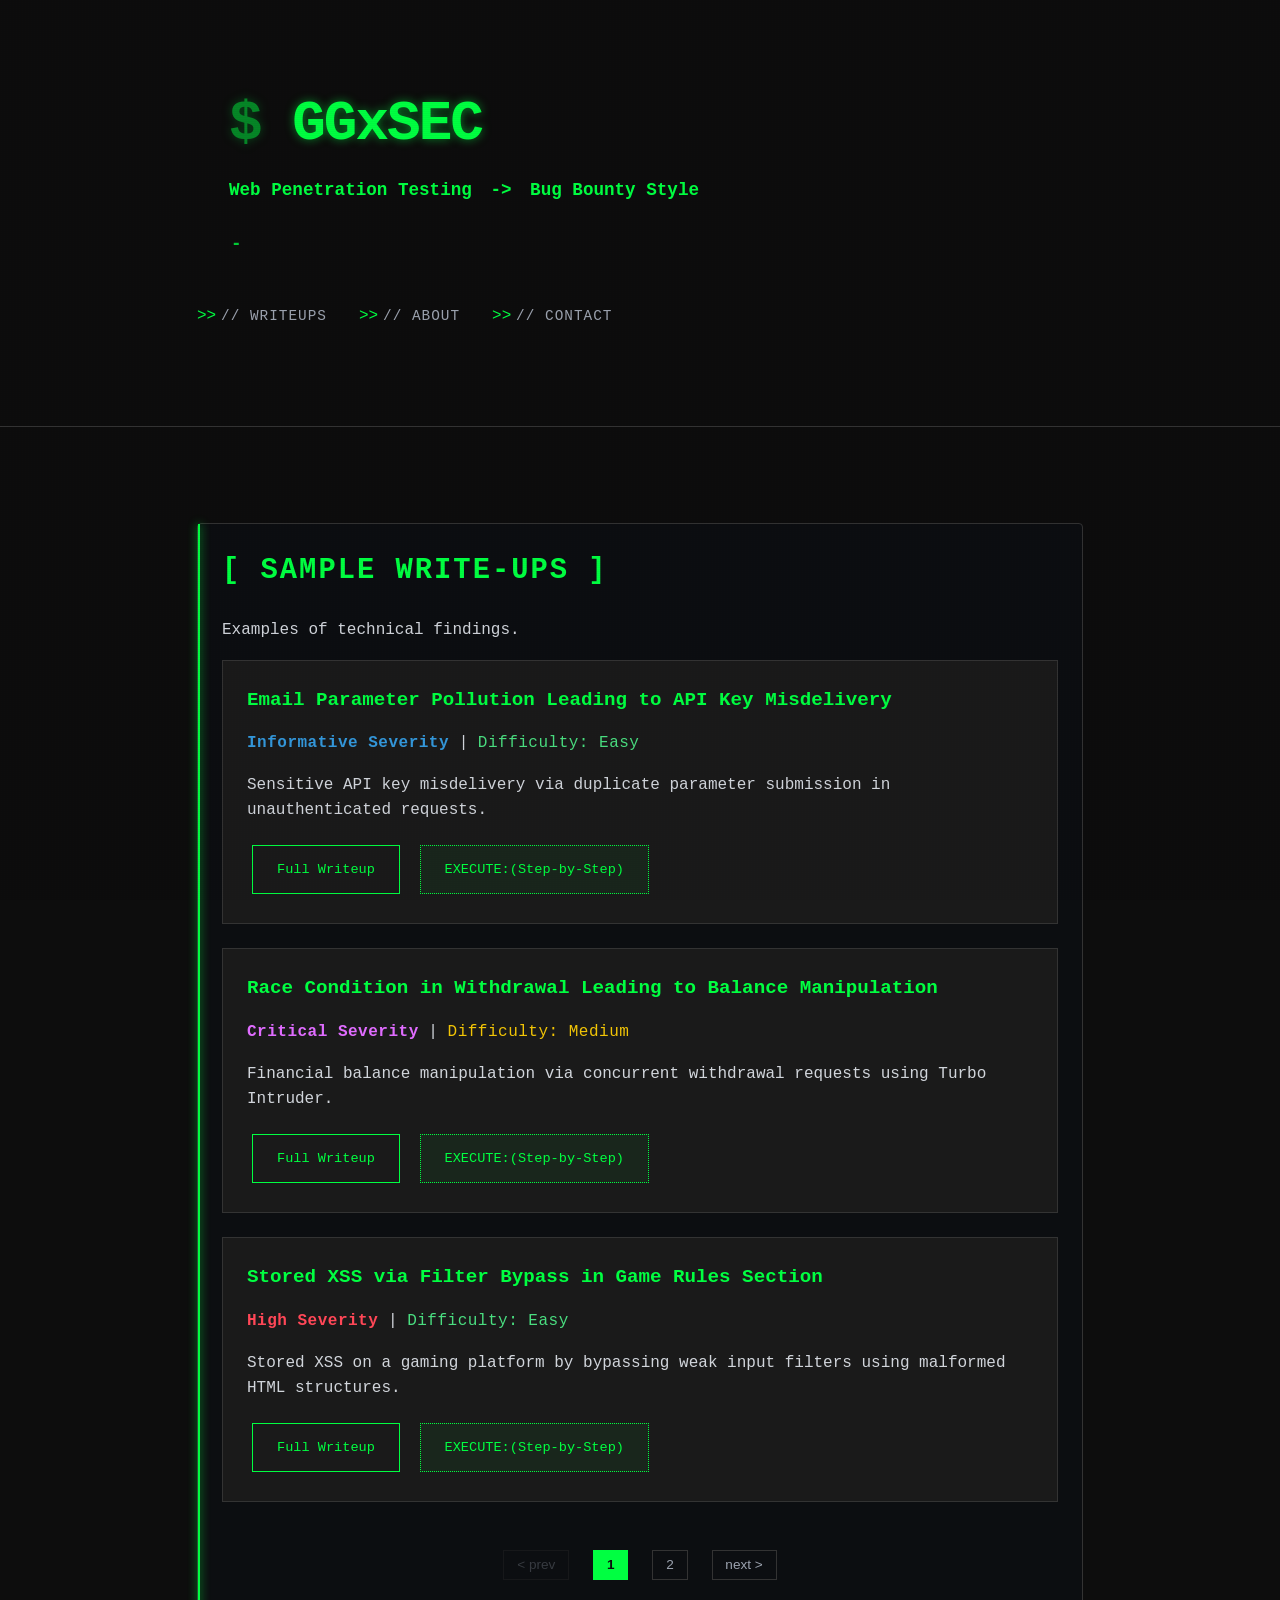
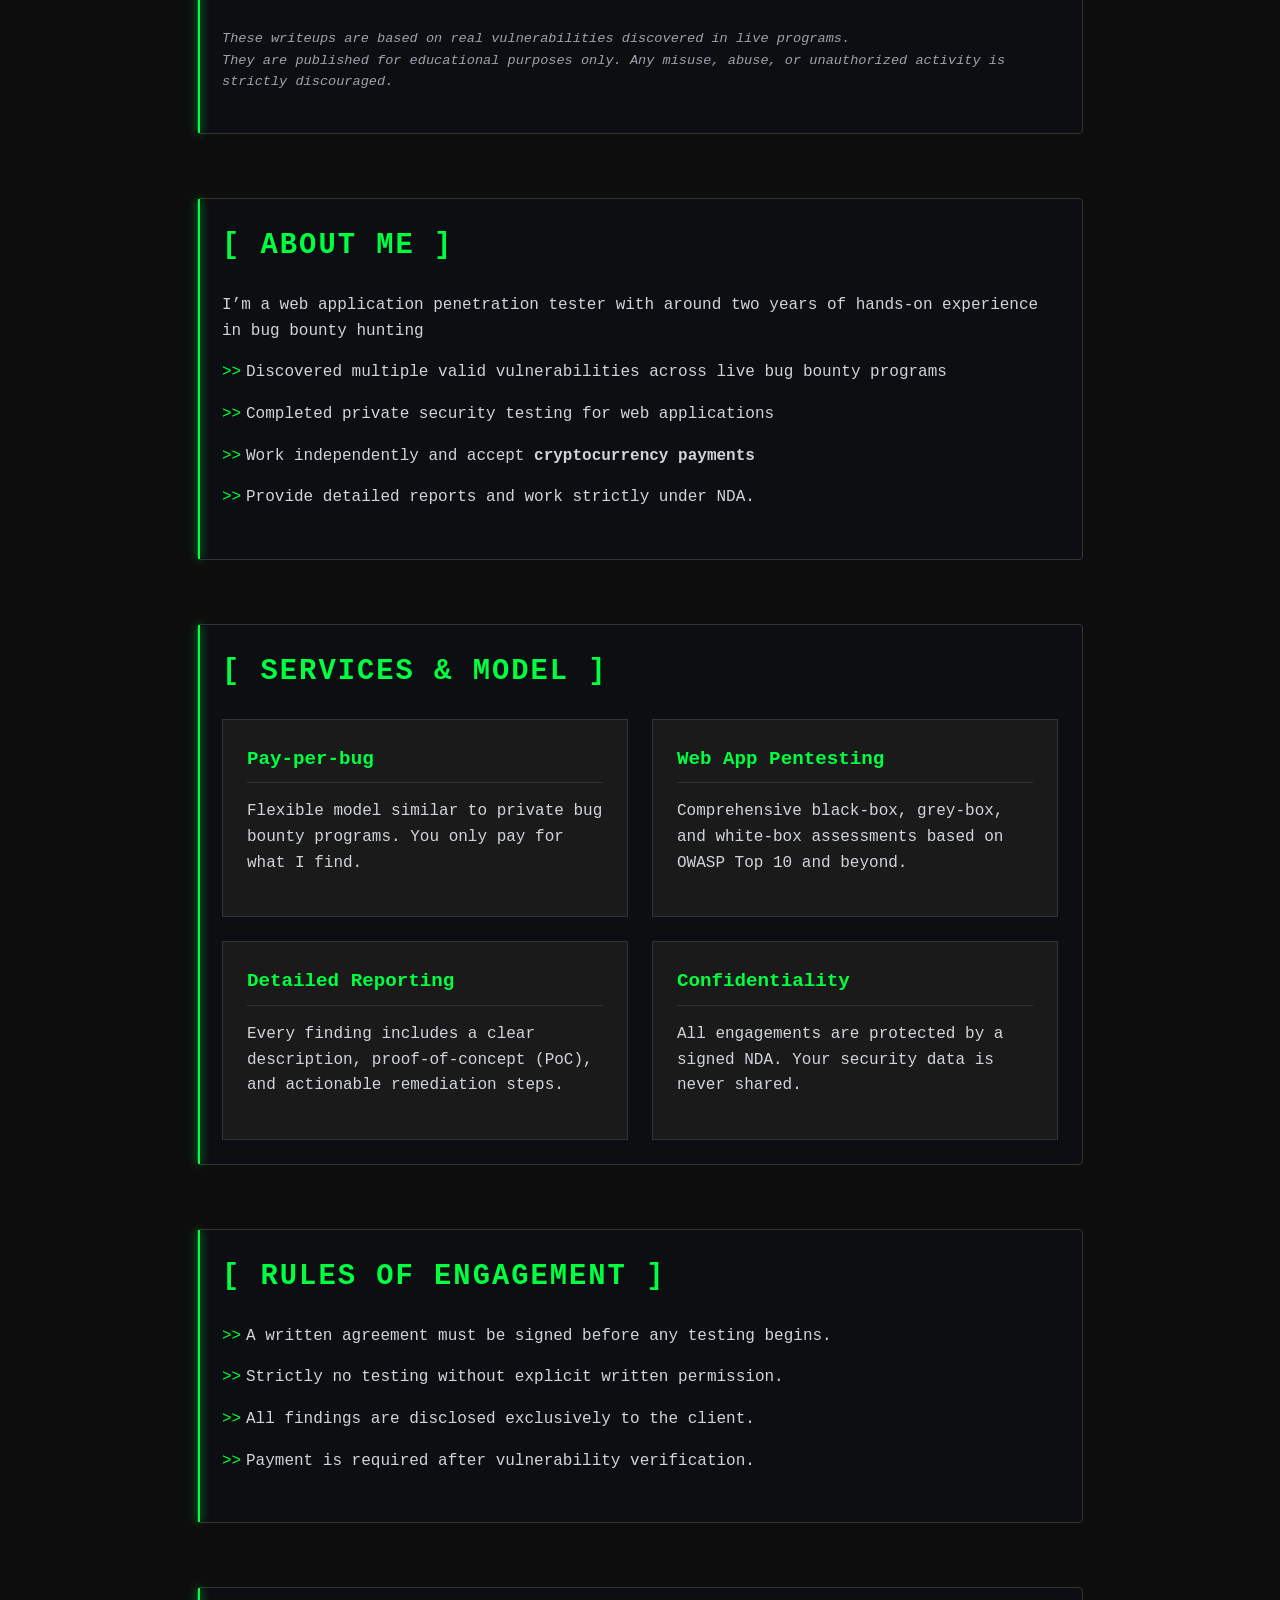
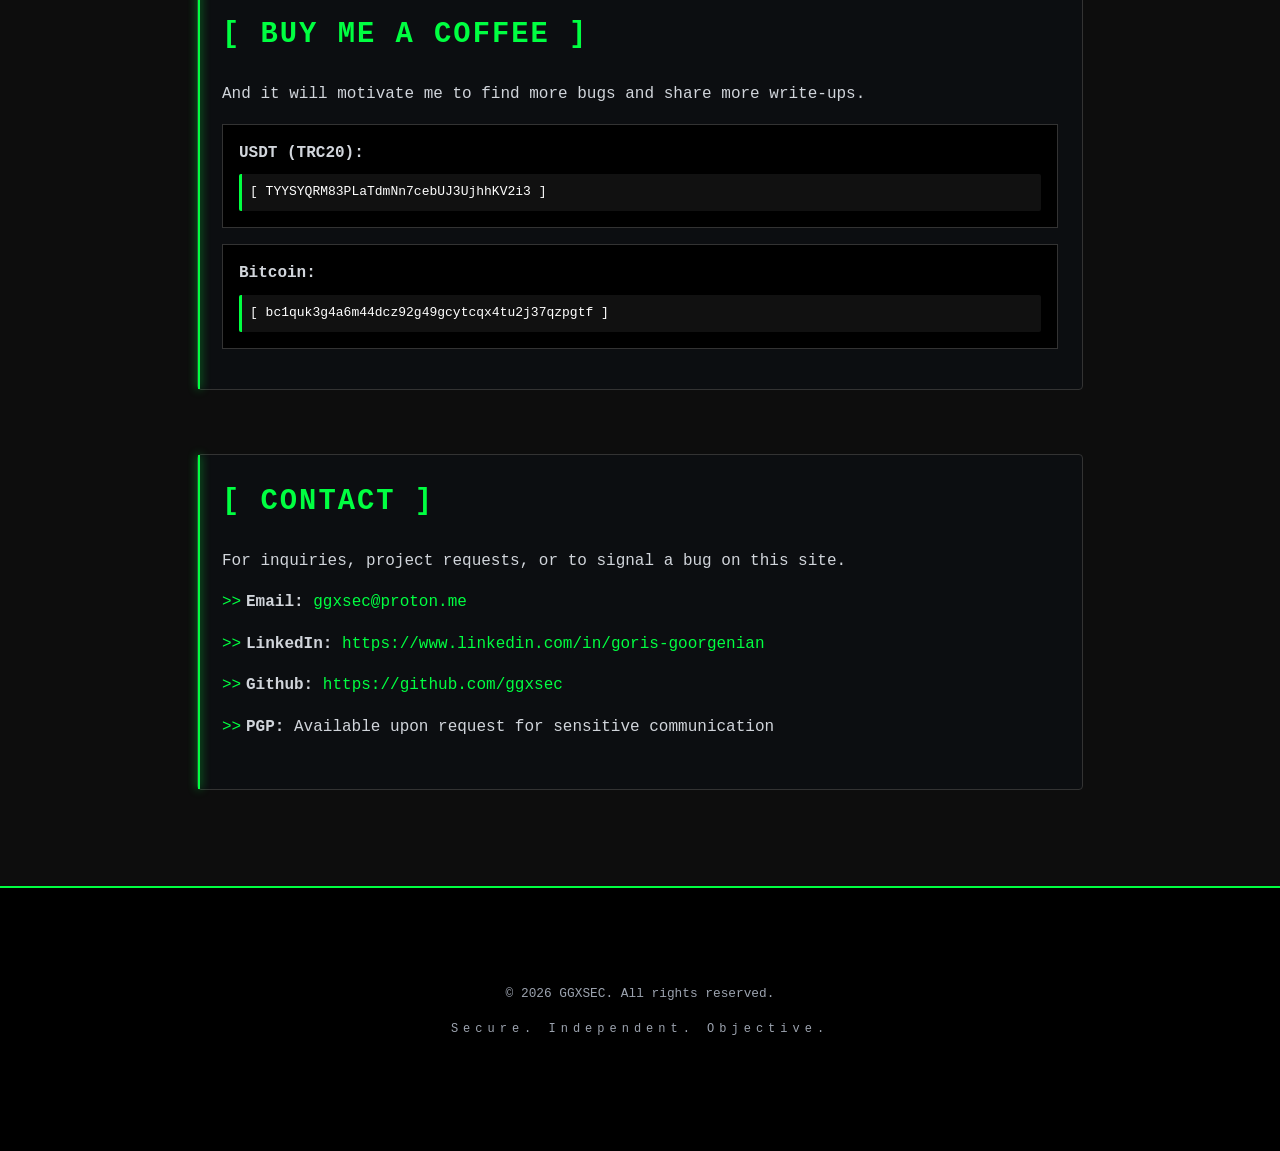
==== index.html @ 23c16201 "Main" ====
<!DOCTYPE html>
<html lang="en">

<head>
    <meta charset="UTF-8">
    <meta name="viewport" content="width=device-width, initial-scale=1.0">
    <meta http-equiv="Content-Type" content="text/html; charset=utf-8">

    <!-- Security Headers Documentation Meta Tags -->
    <!-- Note: These are for information only. Real headers must be set in server config. -->
    <meta http-equiv="X-Frame-Options" content="DENY">
    <meta http-equiv="X-Content-Type-Options" content="nosniff">
    <meta http-equiv="Strict-Transport-Security" content="max-age=31536000; includeSubDomains">
    <meta http-equiv="Content-Security-Policy" content="default-src 'self'; style-src 'self' 'unsafe-inline';">

    <title>BugHunter | Web Penetration Tester</title>
    <link rel="stylesheet" href="style.css">
</head>

<body>

    <header>
        <div class="container header-content">
            <div class="logo-area">
                <h1>GGxSEC</h1>
                <p class="tagline">
                    <span class="highlight">Web Penetration Testing <span class="flash">-&gt;</span> Bug Bounty
                        Style</span><br>
                    <span class="cursor-line"><span class="cmd-text">&gt; You pay only when I find a valid
                            vulnerability</span></span>
                </p>
            </div>
            <nav class="main-nav">
                <ul>
                    <li><a href="#writeups">// WRITEUPS</a></li>
                    <li><a href="#about">// ABOUT</a></li>
                    <li><a href="#support">// CONTACT</a></li>
                </ul>
            </nav>
        </div>
    </header>


    <main class="container">


        <section id="writeups">
            <h2>Sample Write-ups</h2>
            <p>Examples of technical findings.</p>
            <div id="writeup-gallery" class="writeup-list">
                <!-- Content injected via interactive.js -->
                <p style="text-align: center; opacity: 0.5; grid-column: 1 / -1; padding: 3rem;">Loading write-up
                    modules...</p>
            </div>

            <div id="pagination-controls" class="pagination">
                <!-- Buttons injected via interactive.js -->
            </div>

            <p class="note">These writeups are based on real vulnerabilities discovered in live programs. </br>They are
                published for educational purposes only. Any misuse, abuse, or unauthorized activity is strictly
                discouraged.
            </p>
        </section>



        <section id="about">
            <h2>About Me</h2>
            <p>I’m a web application penetration tester with around two years of hands-on experience in bug bounty
                hunting</p>
            <ul>
                <li>Discovered multiple valid vulnerabilities across live bug bounty programs</li>
                <li>Completed private security testing for web applications</li>
                <li>Work independently and accept <strong>cryptocurrency payments </strong></li>
                <li>Provide detailed reports and work strictly under NDA.</li>
            </ul>
        </section>

        <section id="services">
            <h2>Services & Model</h2>
            <div class="card-grid">
                <div class="card">
                    <h3>Pay-per-bug</h3>
                    <p>Flexible model similar to private bug bounty programs. You only pay for what I find.</p>
                </div>
                <div class="card">
                    <h3>Web App Pentesting</h3>
                    <p>Comprehensive black-box, grey-box, and white-box assessments based on OWASP Top 10 and beyond.
                    </p>
                </div>
                <div class="card">
                    <h3>Detailed Reporting</h3>
                    <p>Every finding includes a clear description, proof-of-concept (PoC), and actionable remediation
                        steps.</p>
                </div>
                <div class="card">
                    <h3>Confidentiality</h3>
                    <p>All engagements are protected by a signed NDA. Your security data is never shared.</p>
                </div>
            </div>
        </section>

        <section id="engagement">
            <h2>Rules of Engagement</h2>
            <ul>
                <li>A written agreement must be signed before any testing begins.</li>
                <li>Strictly no testing without explicit written permission.</li>
                <li>All findings are disclosed exclusively to the client.</li>
                <li>Payment is required after vulnerability verification.</li>
            </ul>
        </section>



        <section id="support">
            <h2>Buy Me a Coffee</h2>
            <p>And it will motivate me to find more bugs and share more write-ups.</p>
            <div class="crypto-addresses">
                <div class="crypto-card">
                    <strong>USDT (TRC20):</strong>
                    <code>[ TYYSYQRM83PLaTdmNn7cebUJ3UjhhKV2i3 ]</code>
                </div>
                <div class="crypto-card">
                    <strong>Bitcoin:</strong>
                    <code>[ bc1quk3g4a6m44dcz92g49gcytcqx4tu2j37qzpgtf ]</code>
                </div>
            </div>
        </section>

        <section id="contact">
            <h2>Contact</h2>
            <p>For inquiries, project requests, or to signal a bug on this site.</p>
            <ul>
                <li><strong>Email:</strong> <a href="mailto:ggxsec@proton.me">ggxsec@proton.me</a></li>
                <li><strong>LinkedIn:</strong> <a
                        href="https://www.linkedin.com/in/goris-goorgenian-04738b329">https://www.linkedin.com/in/goris-goorgenian</a>
                </li>
                <li><strong>Github:</strong> <a href="https://github.com/ggxsec">https://github.com/ggxsec</a></li>
                <li><strong>PGP:</strong> Available upon request for sensitive communication</li>
            </ul>
        </section>



    </main>

    <footer>
        <div class="container">
            <p>&copy; 2026 GGXSEC. All rights reserved.</p>
            <p class="footer-note">Secure. Independent. Objective.</p>
        </div>
    </footer>

    <script src="interactive.js"></script>
    <button id="scroll-top" class="btn-scroll-top" title="Back to Top">
        <span class="arrow">↑</span>
        <span class="text">TOP</span>
    </button>
</body>

</html>
---- style.css ----
/* 
   BugHunter Stylesheet
   Theme: Modern-Simple-Hacker (Dark)
   Background: #0a0f1e
   Accent: #4ade80
*/

:root {
    --bg-color: #0d0d0d;
    /* Charcoal black background */
    --card-bg: #1a1a1a;
    --text-primary: #d1d5db;
    /* Light gray for primary text */
    --text-muted: #9ca3af;
    /* Medium gray for muted text */
    --accent-color: #00ff41;
    /* Classic Terminal green */
    --accent-hover: #ffffff;
    --border-color: #333333;
    --shadow-color: rgba(0, 255, 65, 0.1);
    --font-mono: 'JetBrains Mono', 'Fira Code', 'Ubuntu Mono', 'Source Code Pro', 'Courier New', Courier, monospace;
}

* {
    margin: 0;
    padding: 0;
    box-sizing: border-box;
    cursor: url('data:image/svg+xml;utf8,<svg xmlns="http://www.w3.org/2000/svg" width="20" height="20" style="fill:%2300ff41;stroke:white;stroke-width:1"><path d="M0,0 L20,10 L0,20 Z"/></svg>'), auto;
    /* Terminal-style cursor */
}

html {
    scroll-behavior: smooth;
}

body {
    background-color: var(--bg-color);
    color: var(--text-primary);
    font-family: var(--font-mono);
    /* Monospace globally */
    line-height: 1.6;
    overflow-x: hidden;
    position: relative;
}

/* Subtle scanlines effect */
body::after {
    content: "";
    position: fixed;
    top: 0;
    left: 0;
    width: 100%;
    height: 100%;
    background: linear-gradient(rgba(18, 16, 16, 0) 50%, rgba(0, 0, 0, 0.25) 50%), linear-gradient(90deg, rgba(255, 0, 0, 0.06), rgba(0, 255, 0, 0.02), rgba(0, 0, 255, 0.06));
    background-size: 100% 2px, 3px 100%;
    pointer-events: none;
    z-index: 9999;
    opacity: 0.1;
}

.container {
    max-width: 950px;
    margin: 0 auto;
    padding: 2rem;
}

/* Header */
header {
    background-color: var(--bg-color);
    border-bottom: 1px solid var(--border-color);
    padding: 3rem 0;
    margin-bottom: 4rem;
}

.header-content {
    display: flex;
    justify-content: space-between;
    align-items: flex-start;
    flex-wrap: wrap;
    gap: 2rem;
}

.main-nav ul {
    list-style: none;
    display: flex;
    gap: 2rem;
    padding: 0;
    margin: 0;
}

.main-nav a {
    color: var(--text-muted);
    text-decoration: none;
    font-family: var(--font-mono);
    font-size: 0.9rem;
    letter-spacing: 1px;
    transition: all 0.3s ease;
    border-bottom: 1px solid transparent;
}

.main-nav a:hover {
    color: var(--accent-color);
    border-bottom: 1px solid var(--accent-color);
    text-shadow: 0 0 8px var(--shadow-color);
}

header h1 {
    font-size: 3.5rem;
    color: var(--accent-color);
    letter-spacing: -2px;
    margin-bottom: 0.5rem;
    text-shadow: 0 0 10px rgba(0, 255, 65, 0.5);
    padding-left: 2rem;
}

header h1::before {
    content: "$ ";
    /* Command line prompt */
    opacity: 0.5;
}

.tagline {
    color: var(--text-muted);
    font-size: 1.1rem;
    padding-left: 2rem;
    line-height: 1.4;
}

.tagline .highlight,
.tagline .cursor-line {
    color: var(--accent-color);
    font-weight: bold;
    display: block;
}

.tagline .highlight {
    margin-bottom: 0.3rem;
}

/* Blinking terminal cursor effect on second line only */
.tagline .cursor-line::after {
    content: "-";
    animation: blink 0.8s step-end infinite;
    opacity: 0.8;
    margin-left: 2px;
    display: inline-block;
}

.cmd-text {
    display: inline-block;
    vertical-align: bottom;
    width: 0;
    overflow: hidden;
    white-space: nowrap;
    color: var(--accent-color);
    opacity: 0.8;
    animation: typing-deleting 8s steps(60, end) infinite;
}

@keyframes typing-deleting {

    0%,
    5% {
        width: 1ch;
    }

    45%,
    75% {
        width: 49ch;
    }

    95%,
    100% {
        width: 1ch;
    }
}

@keyframes blink {

    0%,
    100% {
        opacity: 1;
    }

    50% {
        opacity: 0;
    }
}

/* Sections */
section {
    margin-bottom: 4rem;
    padding: 1.5rem;
    border: 1px solid var(--border-color);
    background-color: rgba(13, 17, 23, 0.5);
    border-radius: 4px;
    /* Less rounded for more technical look */
    position: relative;
    transition: all 0.3s ease;
}

section::before {
    content: "";
    position: absolute;
    top: 0;
    left: 0;
    width: 2px;
    height: 100%;
    background-color: var(--accent-color);
    box-shadow: 0 0 10px var(--accent-color);
}

section:hover {
    border-color: var(--accent-color);
    box-shadow: 0 0 15px rgba(0, 255, 65, 0.1);
}

h2 {
    color: var(--accent-color);
    font-size: 1.8rem;
    margin-bottom: 1.5rem;
    text-transform: uppercase;
    letter-spacing: 2px;
}

h2::before {
    content: "[ ";
}

h2::after {
    content: " ]";
}

h3 {
    color: var(--accent-color);
    margin-bottom: 1rem;
    font-size: 1.2rem;
}

p,
li {
    margin-bottom: 1rem;
    color: var(--text-primary);
    font-size: 1rem;
}

ul {
    list-style-type: none;
    margin-bottom: 1.5rem;
}

ul li {
    position: relative;
    padding-left: 1.5rem;
}

ul li::before {
    content: ">> ";
    position: absolute;
    left: 0;
    color: var(--accent-color);
}

.note {
    font-size: 0.85rem;
    color: var(--text-muted);
    font-style: italic;
    margin-top: 1rem;
}

/* Grids & Cards */
.card-grid {
    display: grid;
    grid-template-columns: repeat(auto-fit, minmax(280px, 1fr));
    gap: 1.5rem;
    margin-top: 1rem;
}

.card {
    background-color: var(--card-bg);
    padding: 1.5rem;
    border: 1px solid var(--border-color);
}

.card h3 {
    border-bottom: 1px solid var(--border-color);
    padding-bottom: 0.5rem;
}

/* Writeups */
.writeup-item {
    background-color: var(--card-bg);
    padding: 1.5rem;
    margin-bottom: 1.5rem;
    border: 1px solid var(--border-color);
}


.btn-link:hover {
    background-color: var(--accent-color);
    color: var(--bg-color);
    box-shadow: 0 0 10px var(--accent-color);
}

/* Crypto Section */
.crypto-card {
    background-color: #000;
    padding: 1rem;
    margin-bottom: 1rem;
    display: flex;
    flex-direction: column;
    gap: 0.5rem;
    border: 1px solid var(--border-color);
}

code {
    color: #fff;
    background-color: #111;
    padding: 0.5rem;
    border-radius: 2px;
    word-break: break-all;
    border-left: 3px solid var(--accent-color);
}

/* Contact Links */
#contact a {
    color: var(--accent-color);
    text-decoration: none;
}

#contact a:hover {
    background-color: var(--accent-color);
    color: var(--bg-color);
}

/* Footer */
footer {
    text-align: center;
    padding: 4rem 2rem;
    background-color: #000;
    border-top: 2px solid var(--accent-color);
}

footer p {
    font-size: 0.8rem;
    color: var(--text-muted);
}

.footer-note {
    font-size: 0.75rem !important;
    margin-top: 1rem;
    letter-spacing: 5px;
}

.flash {
    animation: flash-blink 0.7s step-end infinite;
    color: var(--accent-color);
    margin: 0 0.5rem;
}

@keyframes flash-blink {

    0%,
    100% {
        opacity: 1;
    }

    50% {
        opacity: 0;
    }
}

/* Unified Button Styles */
.btn-terminal,
.btn-outline-terminal,
.btn-dotted {
    display: inline-block;
    padding: 0.8rem 1.5rem;
    font-family: var(--font-mono);
    text-decoration: none;
    font-size: 0.85rem;
    cursor: pointer;
    transition: all 0.2s ease;
    border: 1px solid var(--accent-color);
    margin: 5px;
}

.btn-dotted {
    border: 1px dotted var(--accent-color);
    background-color: rgba(0, 255, 65, 0.05);
    color: var(--accent-color);
}

.btn-dotted:hover {
    background-color: var(--accent-color);
    color: var(--bg-color);
    border-style: solid;
    box-shadow: 0 0 10px var(--accent-color);
}

.btn-terminal {
    background-color: var(--accent-color);
    color: var(--bg-color);
    font-weight: bold;
}

.btn-terminal:hover {
    background-color: transparent;
    color: var(--accent-color);
    box-shadow: 0 0 10px var(--accent-color);
}

.btn-outline-terminal {
    background-color: transparent;
    color: var(--accent-color);
}

.btn-outline-terminal:hover {
    background-color: var(--accent-color);
    color: var(--bg-color);
    box-shadow: 0 0 10px var(--accent-color);
}


/* Writeup Page Specifics */
.writeup-page #writeup-content {
    margin-top: 2rem;
    line-height: 1.8;
}

#viewer-header {
    display: flex;
    justify-content: space-between;
    align-items: center;
    border-bottom: 2px solid var(--border-color);
    padding-bottom: 1.5rem;
    margin-bottom: 2rem;
}

.interactive-stop {
    background-color: rgba(0, 255, 65, 0.03);
    border: 2px dotted var(--accent-color);
    padding: 3rem;
    margin: 4rem auto;
    max-width: 800px;
    position: relative;
    border-radius: 8px;
    text-align: center;
}

.interactive-question {
    font-size: 1.2rem;
    color: #fff;
    margin-bottom: 1.5rem;
    font-weight: bold;
}

.interactive-stop::before {
    content: "INTERACTIVE STOP";
    position: absolute;
    top: -10px;
    left: 50%;
    transform: translateX(-50%);
    background-color: var(--bg-color);
    padding: 0 10px;
    font-size: 0.7rem;
    color: var(--accent-color);
    letter-spacing: 2px;
}

.opt-btn {
    width: 100%;
    margin: 10px 0;
    text-align: left;
    background: #000;
    color: var(--text-primary);
    border: 1px solid var(--border-color);
    padding: 1.2rem;
    cursor: pointer;
    font-family: var(--font-mono);
}

.opt-btn:hover:not(:disabled) {
    border-color: var(--accent-color);
    color: var(--accent-color);
}

.selected-correct {
    border-color: #00ff41 !important;
    background-color: rgba(0, 255, 65, 0.1) !important;
}

.selected-incorrect {
    border-color: #ff4a4a !important;
    background-color: rgba(255, 74, 74, 0.1) !important;
}

.feedback {
    margin: 1.5rem 0;
    padding: 1rem;
    font-weight: bold;
}

.feedback.correct {
    color: #00ff41;
}

.feedback.incorrect {
    color: #ff4a4a;
}

.next-btn {
    margin-top: 1rem;
    background: var(--accent-color);
    color: var(--bg-color);
    border: none;
    padding: 1rem 2rem;
    width: 100%;
    font-family: var(--font-mono);
    font-weight: bold;
    cursor: pointer;
}

.severity-high {
    color: #ff4757;
    font-weight: bold;
    font-variant-ligatures: none;
    letter-spacing: 0.5px;
}

.severity-medium {
    color: #ffd32a;
    font-weight: bold;
    font-variant-ligatures: none;
    letter-spacing: 0.5px;
}

.severity-informative {
    color: #3498db;
    font-weight: bold;
    font-variant-ligatures: none;
    letter-spacing: 0.5px;
}

.severity-critical {
    color: #e06cff;
    font-weight: bold;
    font-variant-ligatures: none;
    letter-spacing: 0.5px;
}

.difficulty-easy {
    color: #4ade80;
    font-weight: 500;
    font-variant-ligatures: none;
    letter-spacing: 0.5px;
}

.difficulty-medium {
    color: #f1c406;
    font-weight: 500;
    font-variant-ligatures: none;
    letter-spacing: 0.5px;
}

.difficulty-hard {
    color: #ef4444;
    font-weight: 500;
    font-variant-ligatures: none;
    letter-spacing: 0.5px;
}

/* Code Blocks */
.terminal-code {
    background-color: #000;
    border: 1px solid var(--border-color);
    padding: 1.5rem;
    margin: 1.5rem 0;
    border-radius: 4px;
    overflow-x: auto;
    font-family: 'JetBrains Mono', monospace;
    font-size: 0.85rem;
    line-height: 1.5;
    color: #f8f8f2;
}

.terminal-code .comment {
    color: #6272a4;
    font-style: italic;
}

.terminal-code .keyword {
    color: #ff79c6;
}

.terminal-code .function {
    color: #50fa7b;
}

.terminal-code .string {
    color: #f1fa8c;
}

.terminal-code .number {
    color: #bd93f9;
}

/* Pagination Controls */
.pagination {
    display: flex;
    justify-content: center;
    gap: 1.5rem;
    margin: 3rem 0;
    font-family: var(--font-mono);
}

.page-btn {
    background-color: transparent;
    border: 1px solid var(--border-color);
    color: var(--text-muted);
    padding: 0.4rem 0.8rem;
    font-size: 0.85rem;
    text-decoration: none;
    transition: all 0.3s ease;
    cursor: pointer;
}

.page-btn:hover {
    border-color: var(--accent-color);
    color: var(--accent-color);
    box-shadow: 0 0 10px var(--shadow-color);
}

.page-btn.active {
    background-color: var(--accent-color);
    color: var(--bg-color);
    border-color: var(--accent-color);
    font-weight: bold;
}

.page-btn.disabled {
    opacity: 0.3;
    pointer-events: none;
    cursor: not-allowed;
}

/* Dynamic Gallery */
#writeup-gallery {
    min-height: 400px;
    transition: opacity 0.4s ease;
}

#writeup-gallery.loading {
    opacity: 0;
}

/* Utils */
.hidden {
    display: none !important;
}

.fade-in {
    animation: fadeIn 0.6s ease forwards;
}

@keyframes fadeIn {
    from {
        opacity: 0;
        transform: translateY(10px);
    }

    to {
        opacity: 1;
        transform: translateY(0);
    }
}


/* Scroll to Top Button */
.btn-scroll-top {
    position: fixed;
    bottom: 2rem;
    right: 2rem;
    background-color: var(--bg-color);
    border: 1px solid var(--accent-color);
    color: var(--accent-color);
    padding: 0.8rem 1rem;
    font-family: var(--font-mono);
    cursor: pointer;
    z-index: 1000;
    display: none;
    flex-direction: column;
    align-items: center;
    gap: 0.2rem;
    transition: all 0.3s ease;
    box-shadow: 0 0 10px rgba(0, 255, 65, 0.2);
}

.btn-scroll-top.show {
    display: flex;
}

.btn-scroll-top:hover {
    background-color: var(--accent-color);
    color: var(--bg-color);
    box-shadow: 0 0 20px var(--accent-color);
}

.btn-scroll-top .arrow {
    font-size: 1.2rem;
    font-weight: bold;
}

.btn-scroll-top .text {
    font-size: 0.7rem;
    letter-spacing: 1px;
}

/* Responsive */
@media (max-width: 768px) {
    .header-content {
        justify-content: center;
        text-align: center;
    }

    .logo-area {
        width: 100%;
        margin-bottom: 2rem;
    }

    .main-nav {
        width: 100%;
    }

    .main-nav ul {
        justify-content: center;
        gap: 1.5rem;
    }
}

@media (max-width: 600px) {
    #viewer-header {
        flex-direction: column;
        text-align: center;
        gap: 1rem;
    }

    header {
        padding: 2rem 0;
        text-align: center;
    }

    header h1 {
        font-size: 1.8rem;
        padding-left: 0;
        margin-bottom: 0.8rem;
    }

    header h1::before {
        display: none;
    }

    .tagline {
        font-size: 0.85rem;
        padding-left: 0;
        max-width: 95%;
        margin: 0 auto;
        text-align: center;
    }

    .cmd-text {
        animation: none !important;
        /* Disable width animation on mobile */
        width: auto !important;
        overflow: visible !important;
        white-space: normal !important;
        display: inline !important;
        color: var(--accent-color);
        opacity: 1 !important;
        line-height: 1.5;
    }

    .main-nav a {
        font-size: 0.75rem;
    }

    .container {
        padding: 0.8rem;
    }

    section {
        padding: 1.5rem 1rem 1.5rem 2.8rem;
        margin-bottom: 1.5rem;
        text-align: left;
    }

    h2 {
        font-size: 1.3rem;
    }

    .interactive-stop {
        padding: 1.5rem;
        margin: 2rem 0;
    }

    .terminal-code {
        padding: 1rem;
        font-size: 0.75rem;
    }

    .btn-scroll-top {
        bottom: 1rem;
        right: 1rem;
        padding: 0.5rem 0.7rem;
    }

    .writeup-actions {
        display: flex;
        flex-direction: column;
        gap: 1rem;
    }

    .writeup-actions .btn-dotted,
    .writeup-actions .btn-outline-terminal {
        width: 100%;
        text-align: center;
    }
}
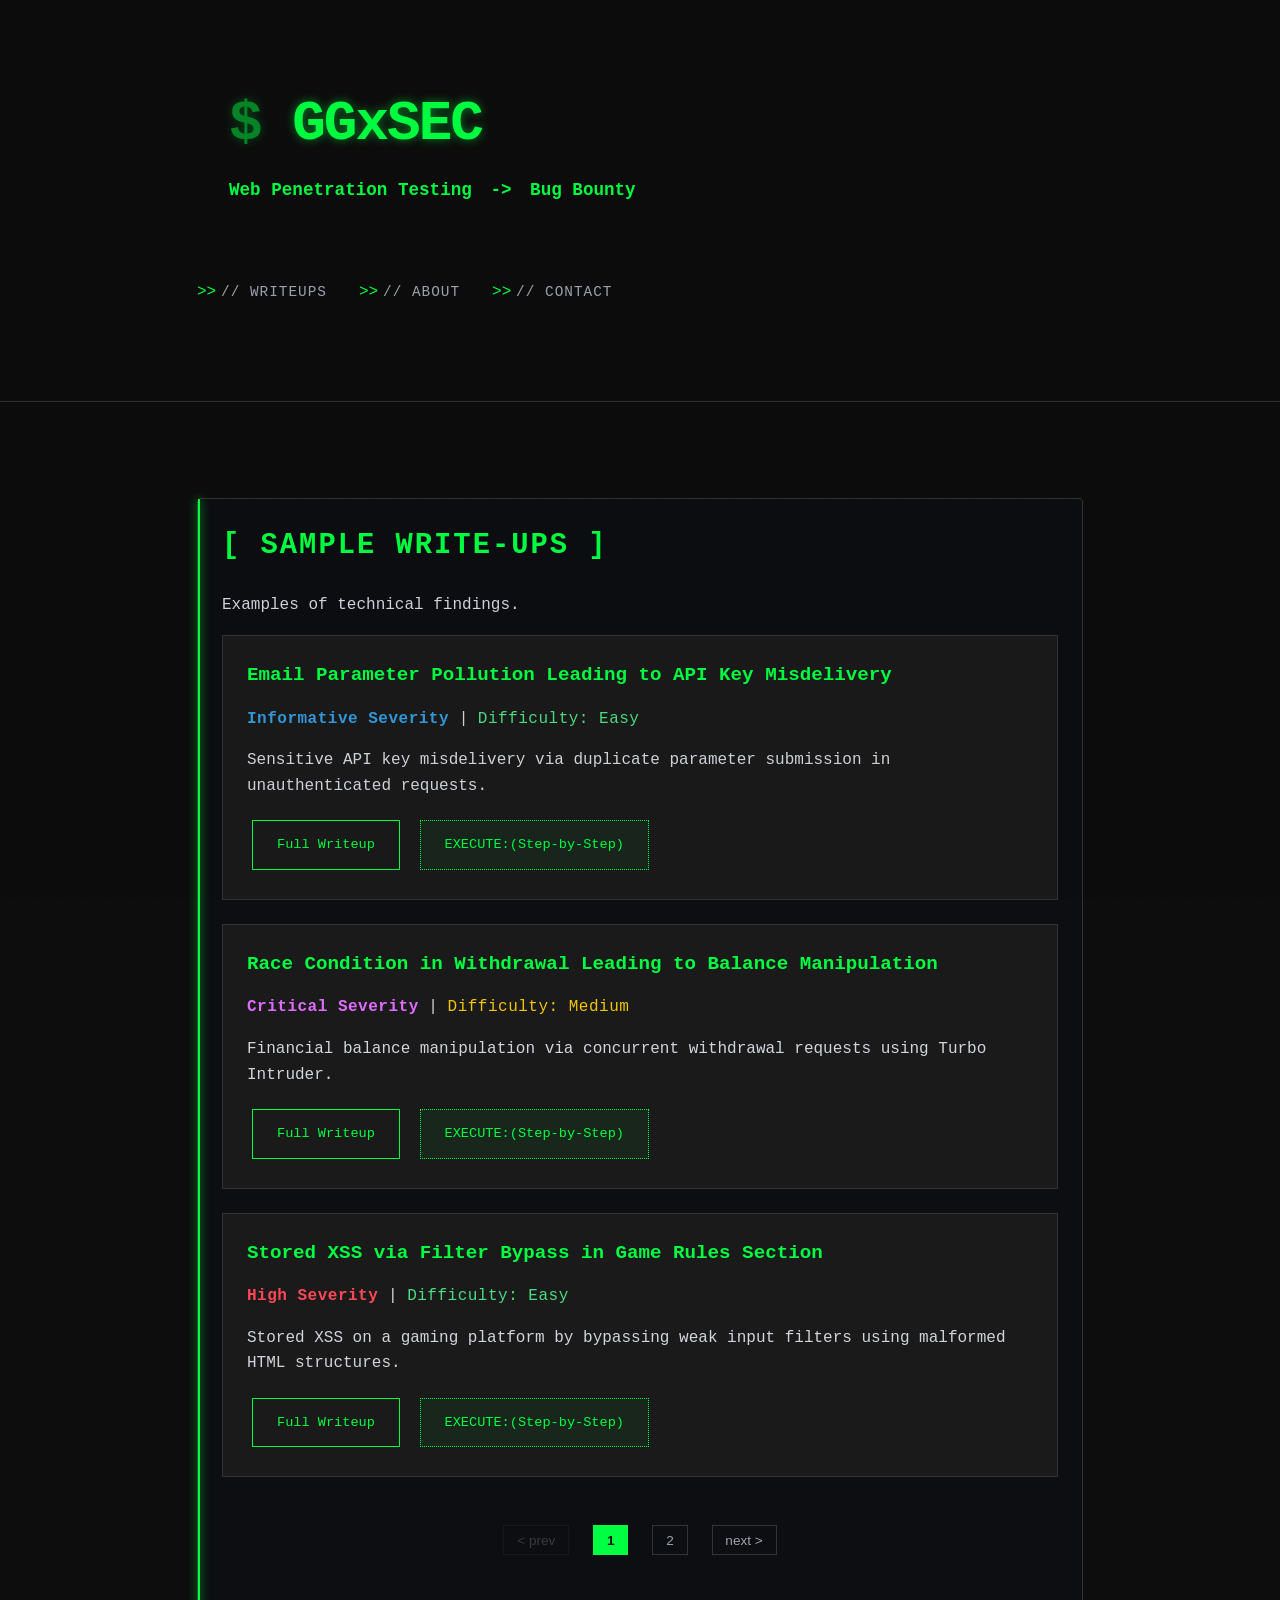
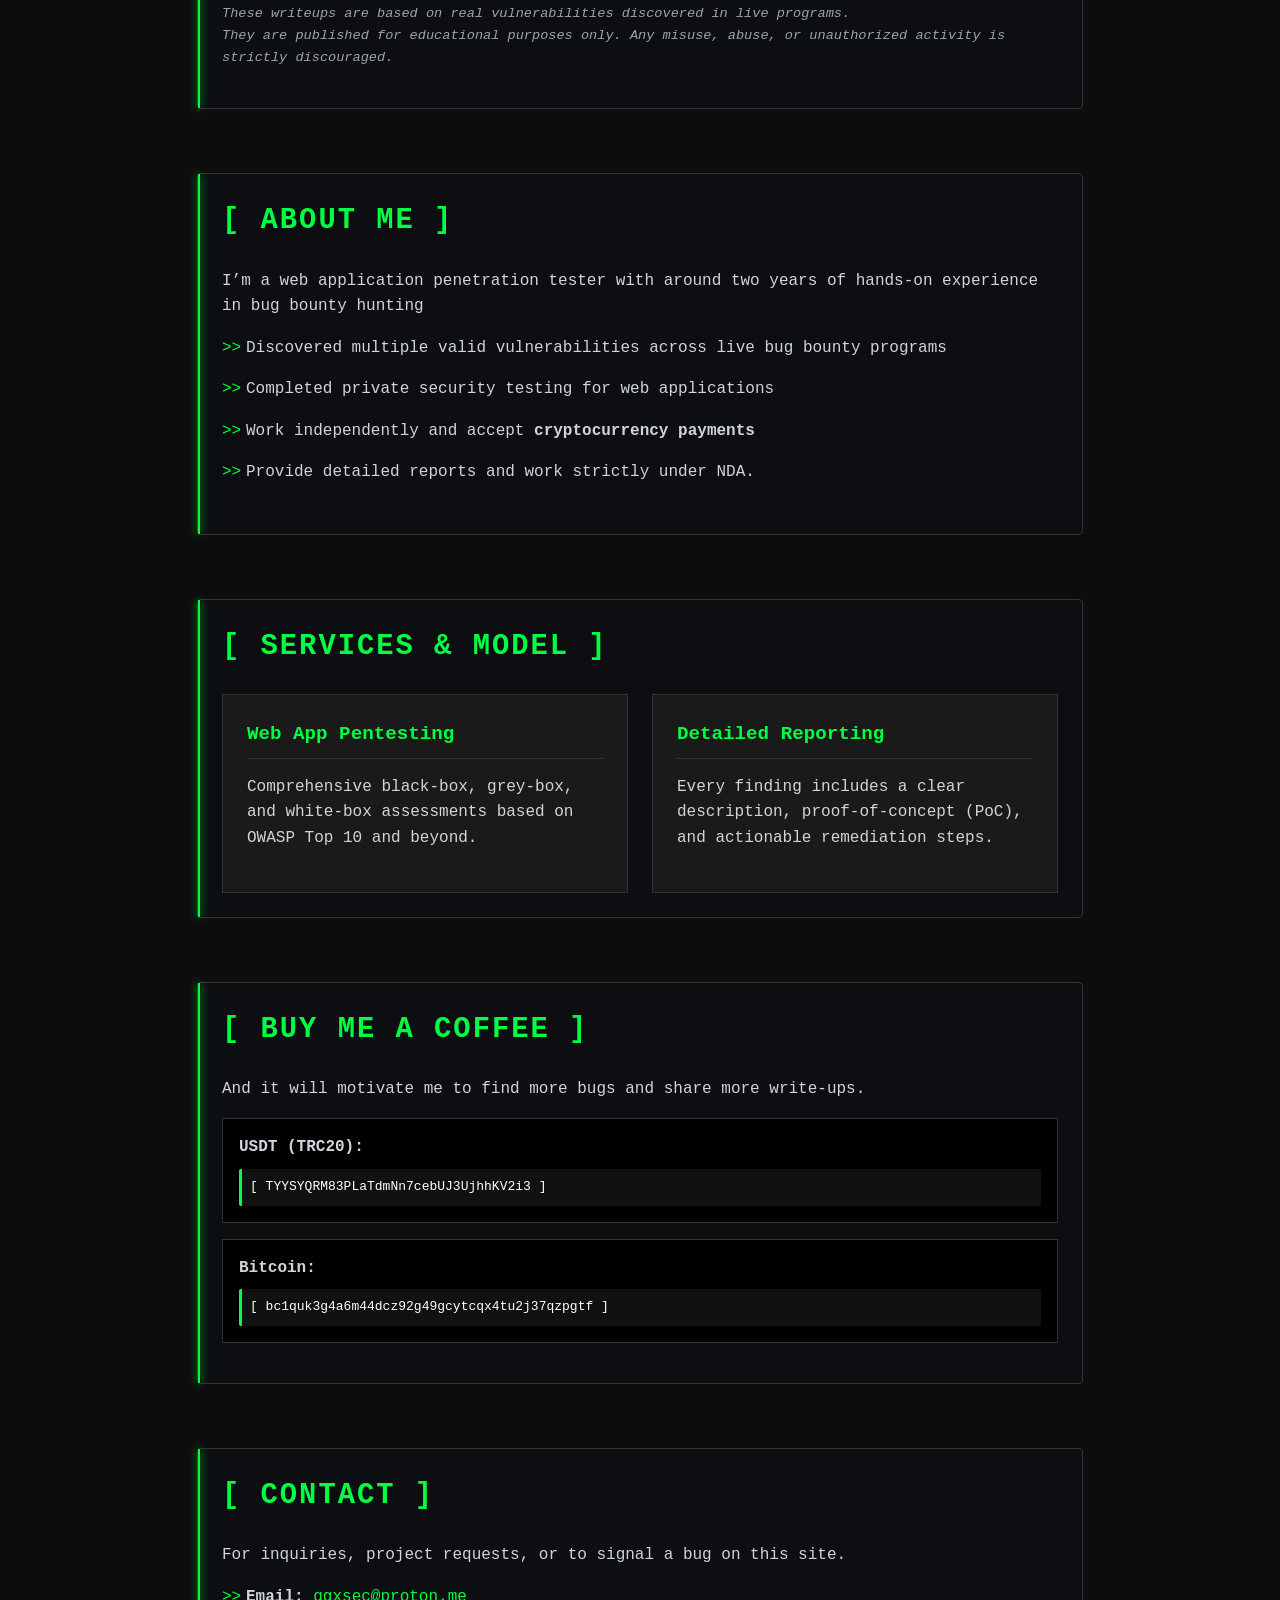
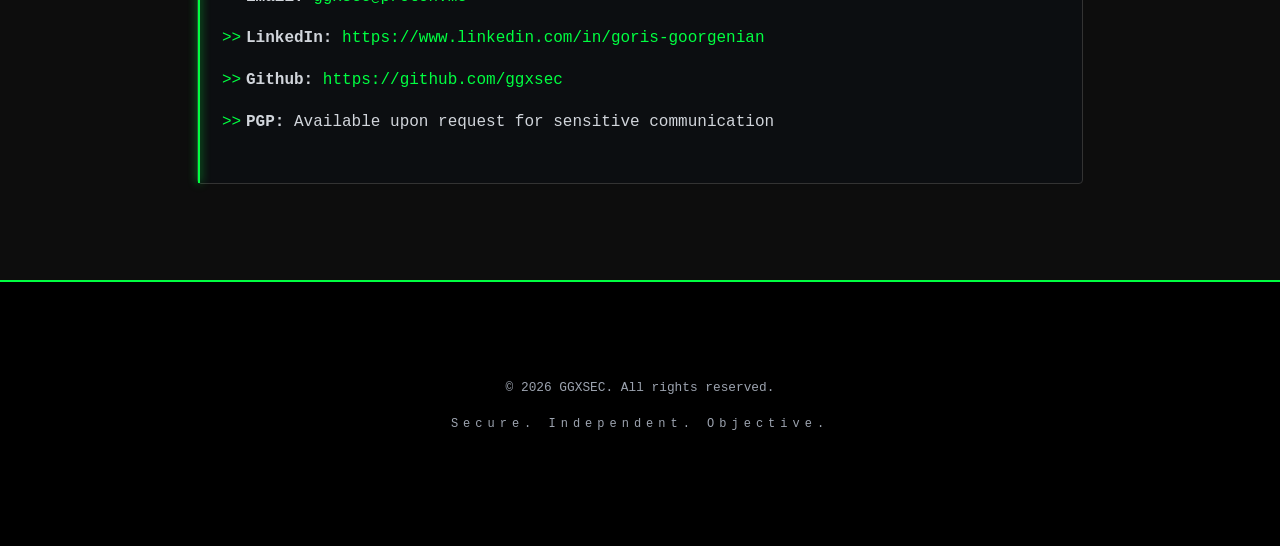
==== commit f0eb270e: "Update index.html" ====
--- a/index.html
+++ b/index.html
@@ -25,9 +25,8 @@
                 <h1>GGxSEC</h1>
                 <p class="tagline">
                     <span class="highlight">Web Penetration Testing <span class="flash">-&gt;</span> Bug Bounty
-                        Style</span><br>
-                    <span class="cursor-line"><span class="cmd-text">&gt; You pay only when I find a valid
-                            vulnerability</span></span>
+                        </span><br>
+                    
                 </p>
             </div>
             <nav class="main-nav">
@@ -81,10 +80,6 @@
             <h2>Services & Model</h2>
             <div class="card-grid">
                 <div class="card">
-                    <h3>Pay-per-bug</h3>
-                    <p>Flexible model similar to private bug bounty programs. You only pay for what I find.</p>
-                </div>
-                <div class="card">
                     <h3>Web App Pentesting</h3>
                     <p>Comprehensive black-box, grey-box, and white-box assessments based on OWASP Top 10 and beyond.
                     </p>
@@ -94,21 +89,7 @@
                     <p>Every finding includes a clear description, proof-of-concept (PoC), and actionable remediation
                         steps.</p>
                 </div>
-                <div class="card">
-                    <h3>Confidentiality</h3>
-                    <p>All engagements are protected by a signed NDA. Your security data is never shared.</p>
-                </div>
             </div>
-        </section>
-
-        <section id="engagement">
-            <h2>Rules of Engagement</h2>
-            <ul>
-                <li>A written agreement must be signed before any testing begins.</li>
-                <li>Strictly no testing without explicit written permission.</li>
-                <li>All findings are disclosed exclusively to the client.</li>
-                <li>Payment is required after vulnerability verification.</li>
-            </ul>
         </section>
 
 
@@ -159,4 +140,4 @@
     </button>
 </body>
 
-</html>+</html>
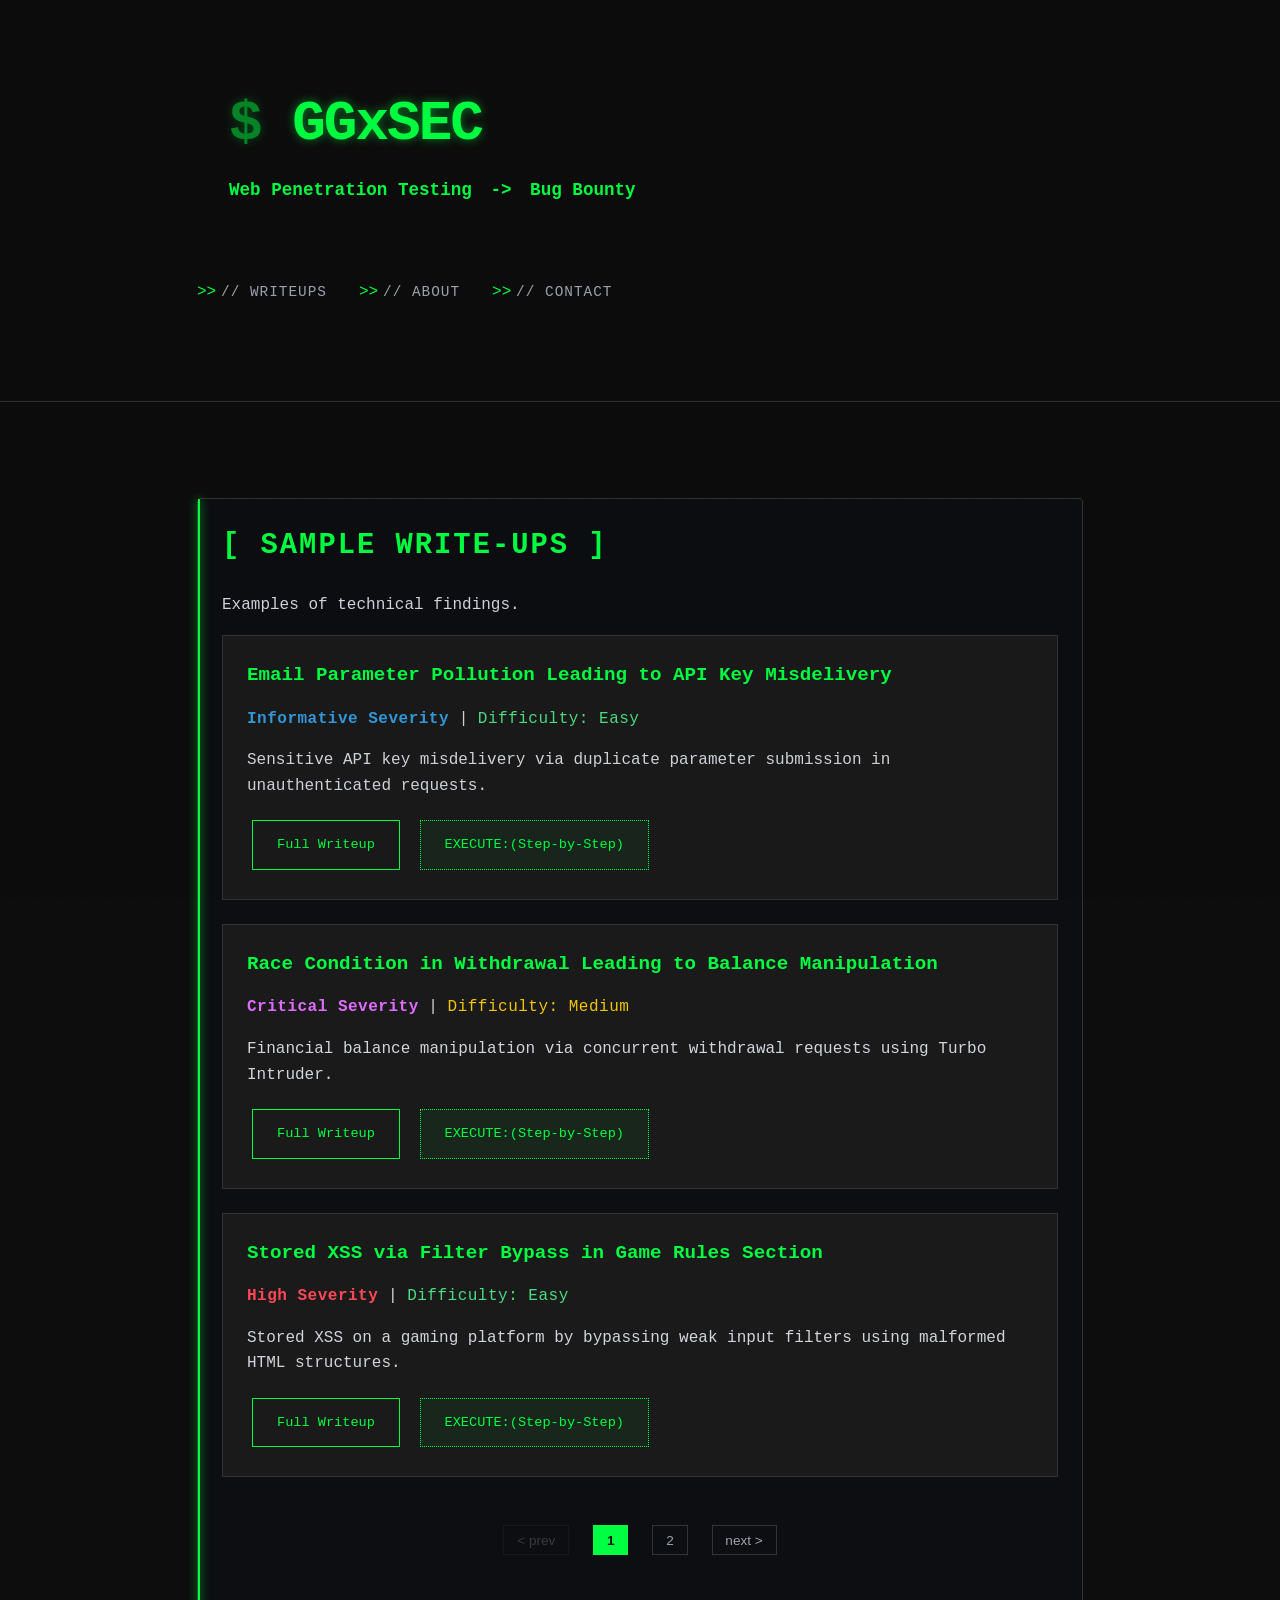
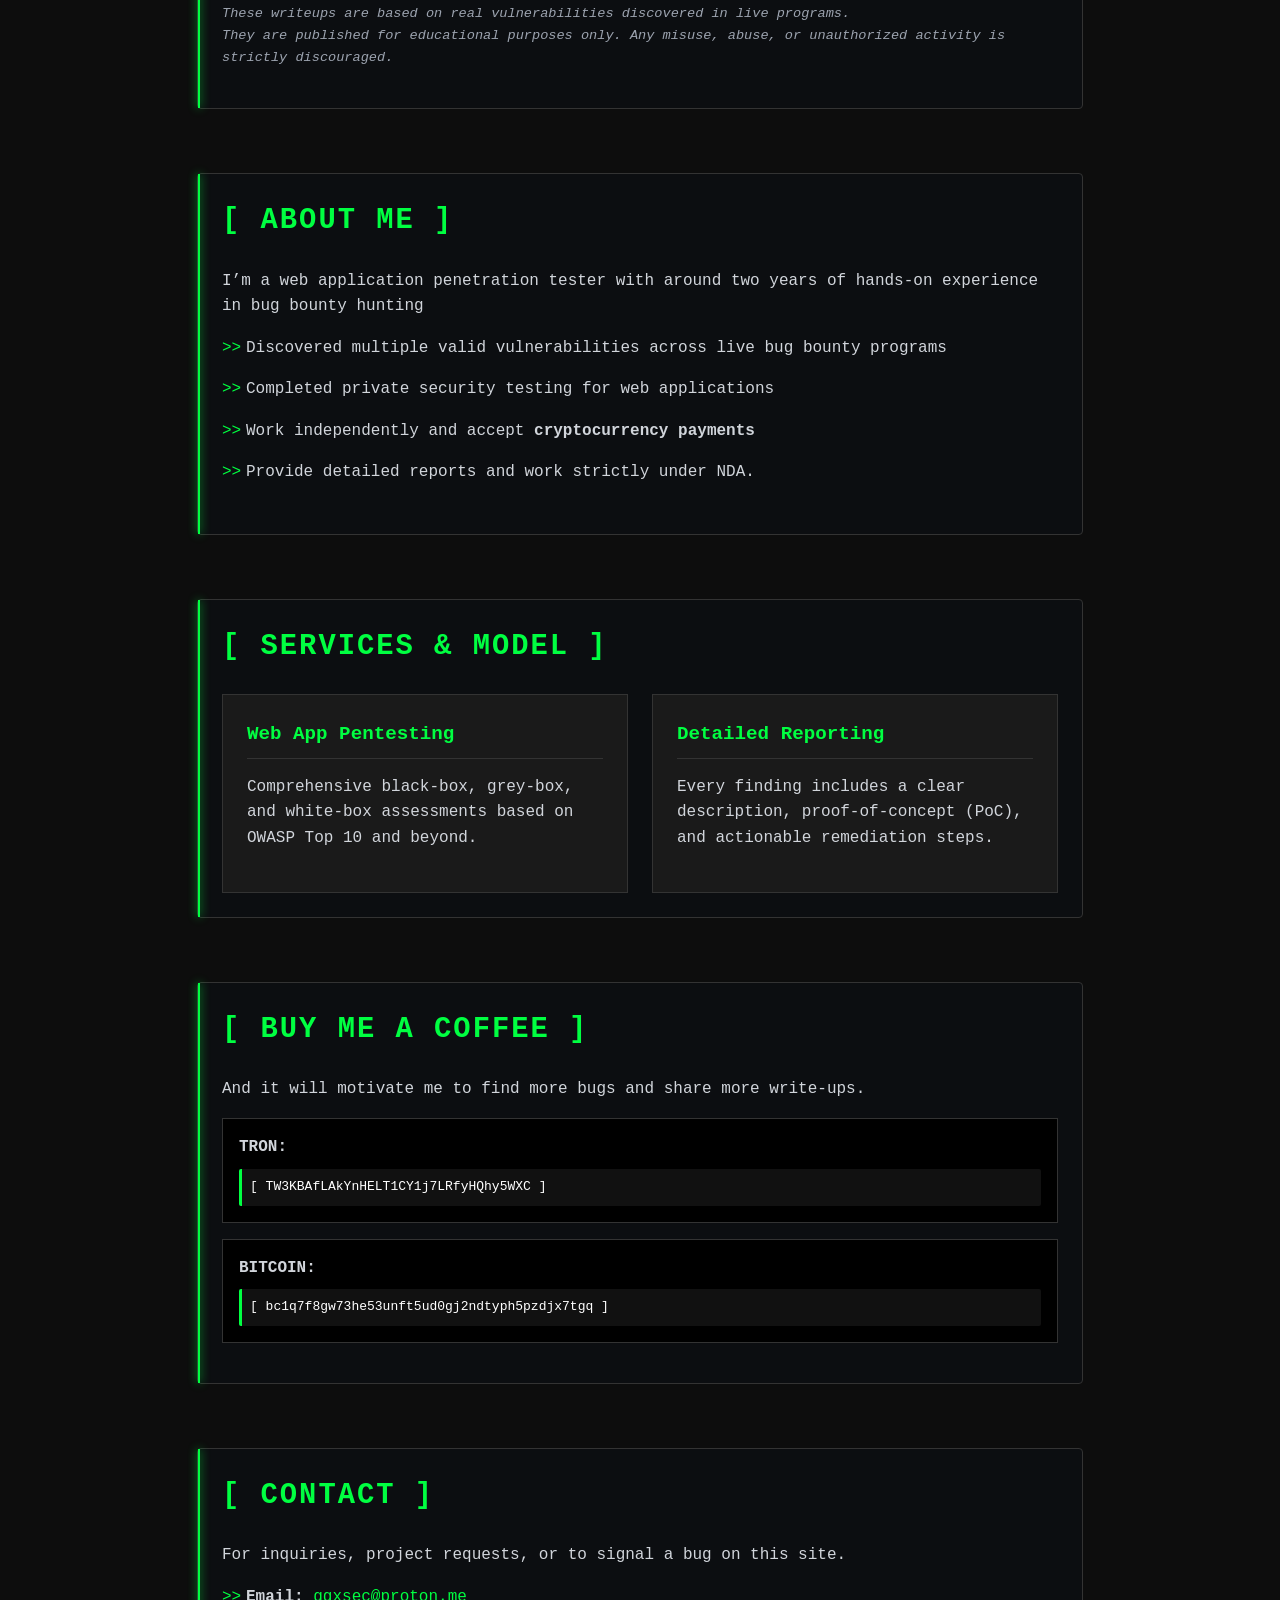
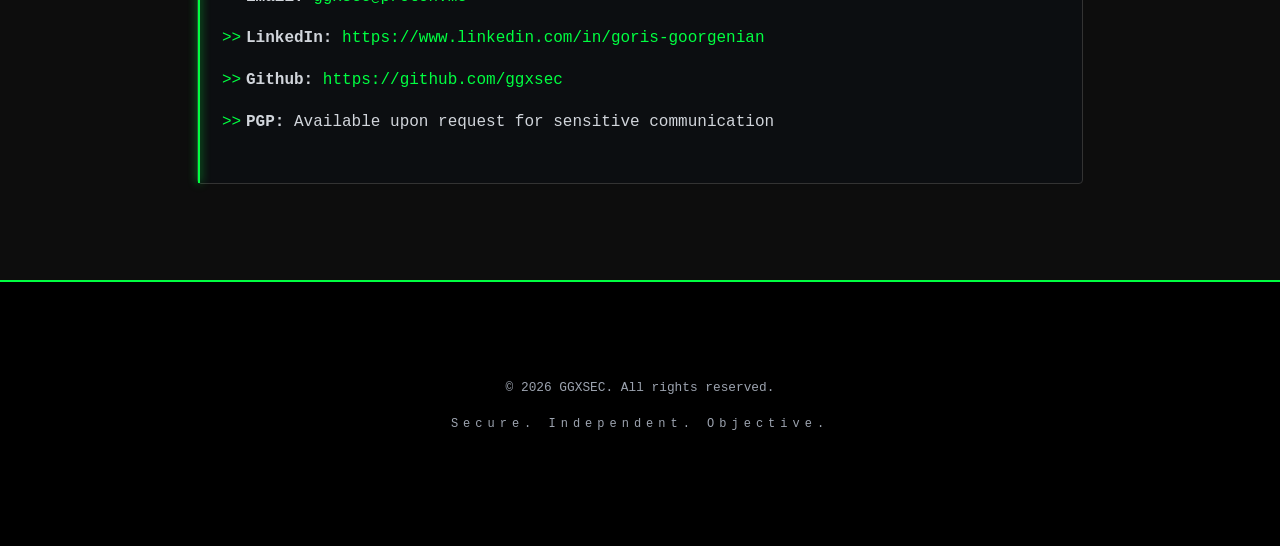
==== commit add864d1: "main" ====
--- a/index.html
+++ b/index.html
@@ -2,6 +2,17 @@
 <html lang="en">
 
 <head>
+
+    <!-- Google tag (gtag.js) -->
+    <script async src="https://www.googletagmanager.com/gtag/js?id=G-PV8HB6EDBG"></script>
+    <script>
+        window.dataLayer = window.dataLayer || [];
+        function gtag() { dataLayer.push(arguments); }
+        gtag('js', new Date());
+
+        gtag('config', 'G-PV8HB6EDBG');
+    </script>
+
     <meta charset="UTF-8">
     <meta name="viewport" content="width=device-width, initial-scale=1.0">
     <meta http-equiv="Content-Type" content="text/html; charset=utf-8">
@@ -25,8 +36,8 @@
                 <h1>GGxSEC</h1>
                 <p class="tagline">
                     <span class="highlight">Web Penetration Testing <span class="flash">-&gt;</span> Bug Bounty
-                        </span><br>
-                    
+                    </span><br>
+
                 </p>
             </div>
             <nav class="main-nav">
@@ -99,12 +110,12 @@
             <p>And it will motivate me to find more bugs and share more write-ups.</p>
             <div class="crypto-addresses">
                 <div class="crypto-card">
-                    <strong>USDT (TRC20):</strong>
-                    <code>[ TYYSYQRM83PLaTdmNn7cebUJ3UjhhKV2i3 ]</code>
+                    <strong>TRON:</strong>
+                    <code>[ TW3KBAfLAkYnHELT1CY1j7LRfyHQhy5WXC ]</code>
                 </div>
                 <div class="crypto-card">
-                    <strong>Bitcoin:</strong>
-                    <code>[ bc1quk3g4a6m44dcz92g49gcytcqx4tu2j37qzpgtf ]</code>
+                    <strong>BITCOIN:</strong>
+                    <code>[ bc1q7f8gw73he53unft5ud0gj2ndtyph5pzdjx7tgq ]</code>
                 </div>
             </div>
         </section>
@@ -140,4 +151,4 @@
     </button>
 </body>
 
-</html>
+</html>
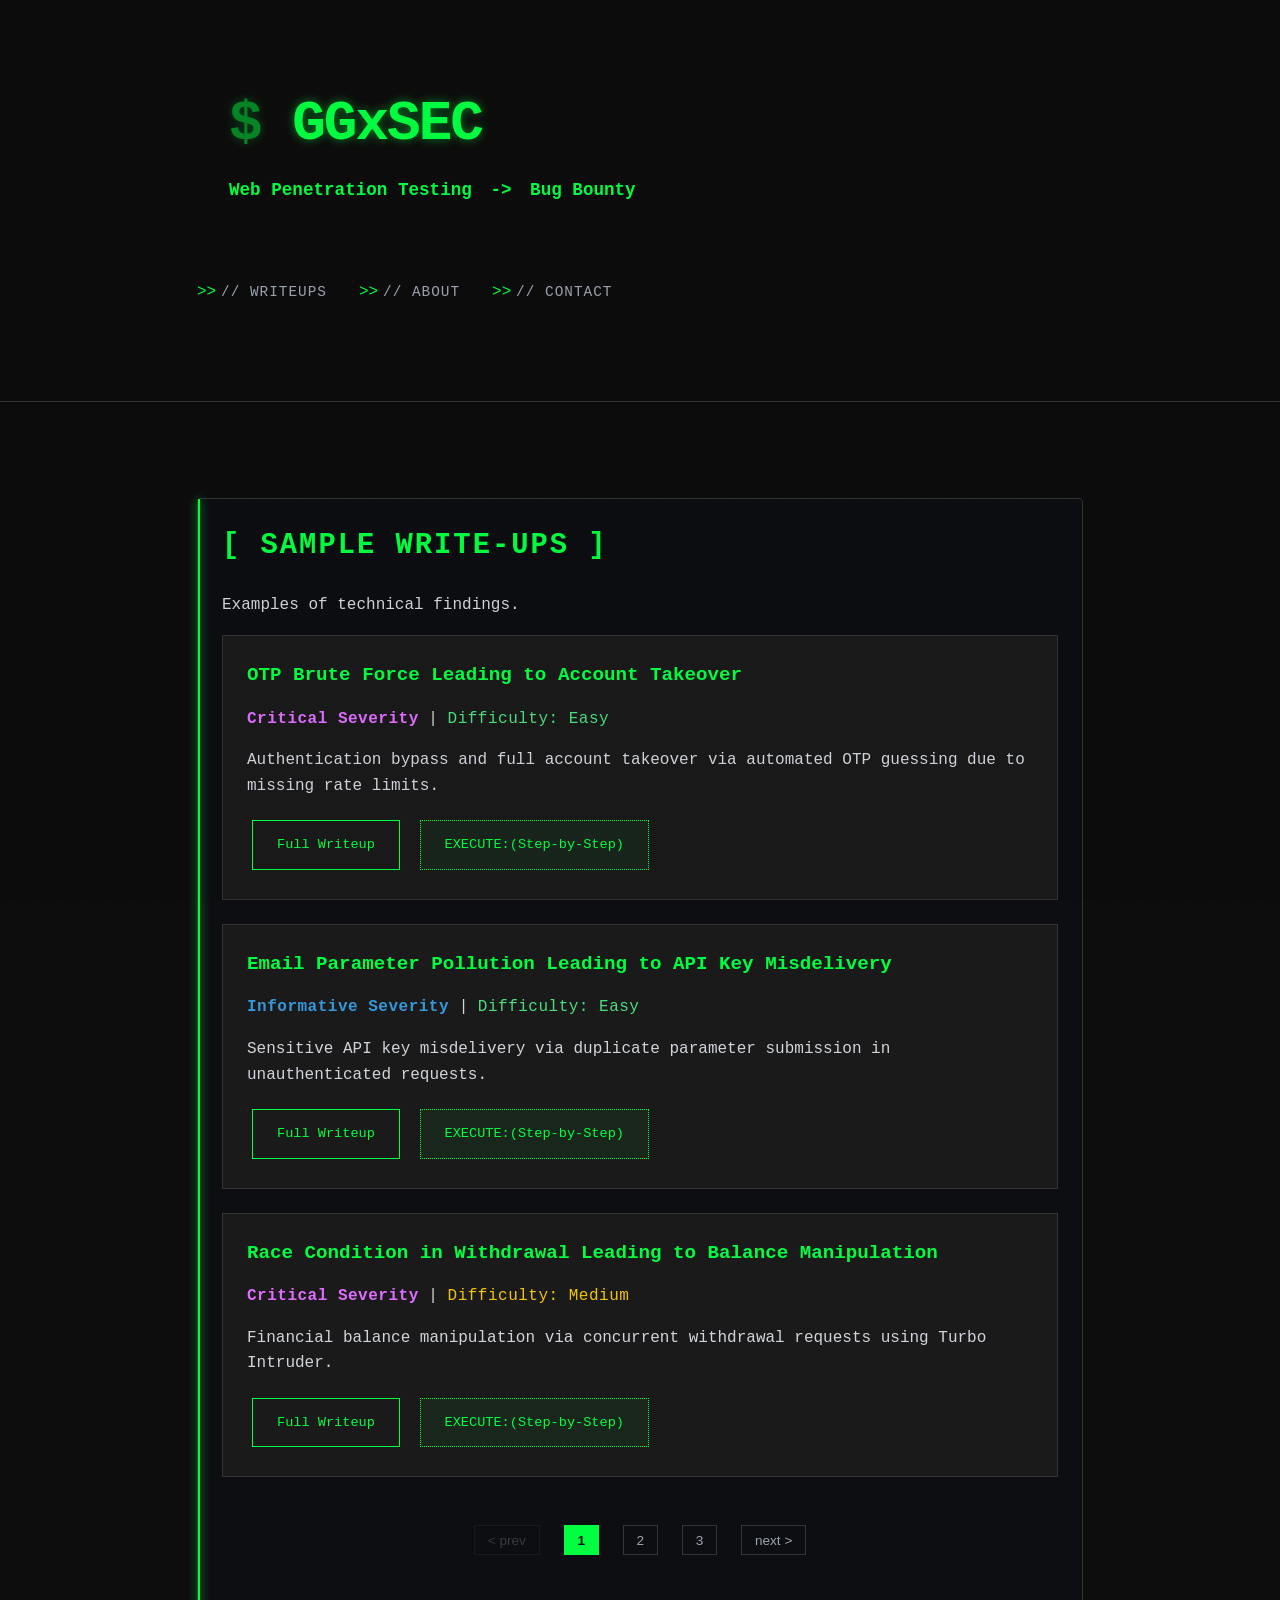
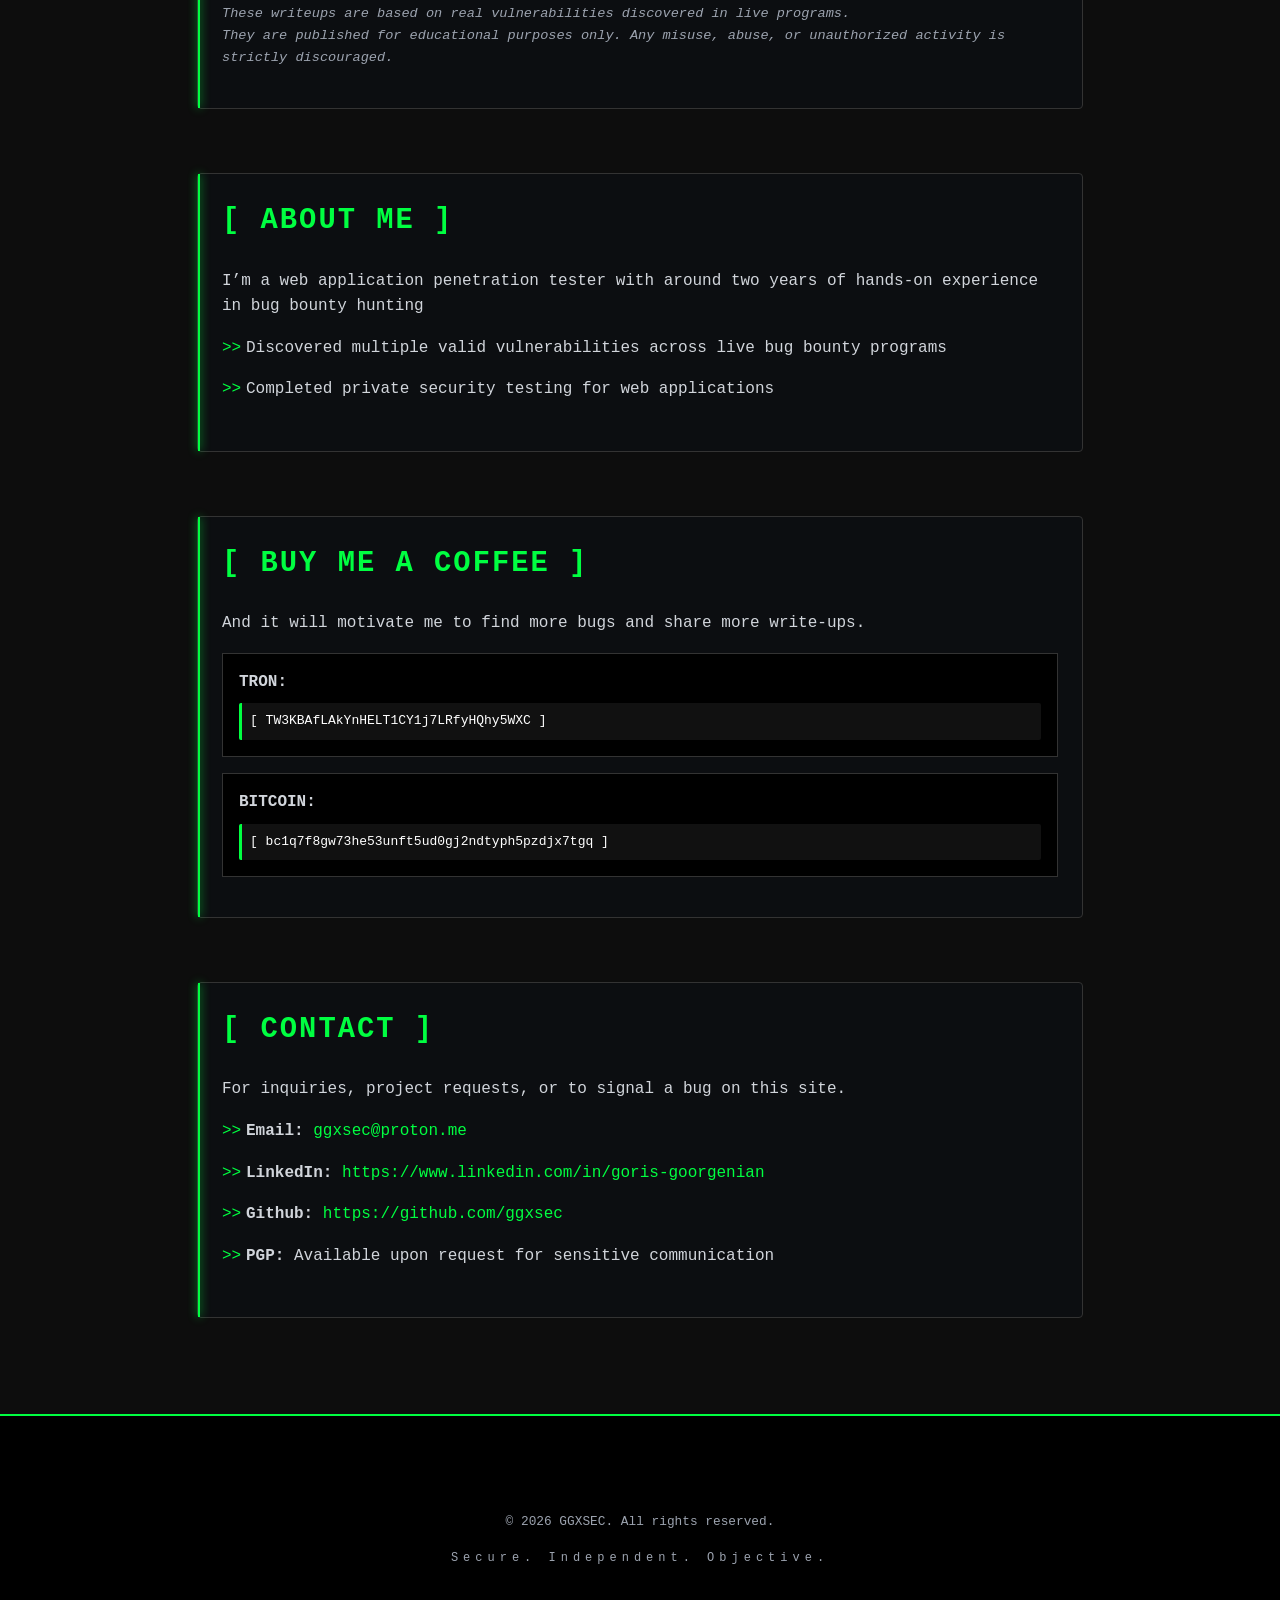
==== commit 54603ace: "new writeup ATO" ====
--- a/index.html
+++ b/index.html
@@ -82,25 +82,7 @@
             <ul>
                 <li>Discovered multiple valid vulnerabilities across live bug bounty programs</li>
                 <li>Completed private security testing for web applications</li>
-                <li>Work independently and accept <strong>cryptocurrency payments </strong></li>
-                <li>Provide detailed reports and work strictly under NDA.</li>
             </ul>
-        </section>
-
-        <section id="services">
-            <h2>Services & Model</h2>
-            <div class="card-grid">
-                <div class="card">
-                    <h3>Web App Pentesting</h3>
-                    <p>Comprehensive black-box, grey-box, and white-box assessments based on OWASP Top 10 and beyond.
-                    </p>
-                </div>
-                <div class="card">
-                    <h3>Detailed Reporting</h3>
-                    <p>Every finding includes a clear description, proof-of-concept (PoC), and actionable remediation
-                        steps.</p>
-                </div>
-            </div>
         </section>
 
 
--- a/style.css
+++ b/style.css
@@ -605,6 +605,21 @@
     color: #bd93f9;
 }
 
+/* Writeup Images */
+.writeup-image {
+    max-width: 100%;
+    height: 500px;
+    border: 1px solid var(--border-color);
+    margin: 1.5rem 0;
+    border-radius: 4px;
+    box-shadow: 0 0 10px rgba(0, 255, 65, 0.1);
+}
+
+.writeup-image:hover {
+    border-color: var(--accent-color);
+    box-shadow: 0 0 15px rgba(0, 255, 65, 0.2);
+}
+
 /* Pagination Controls */
 .pagination {
     display: flex;
